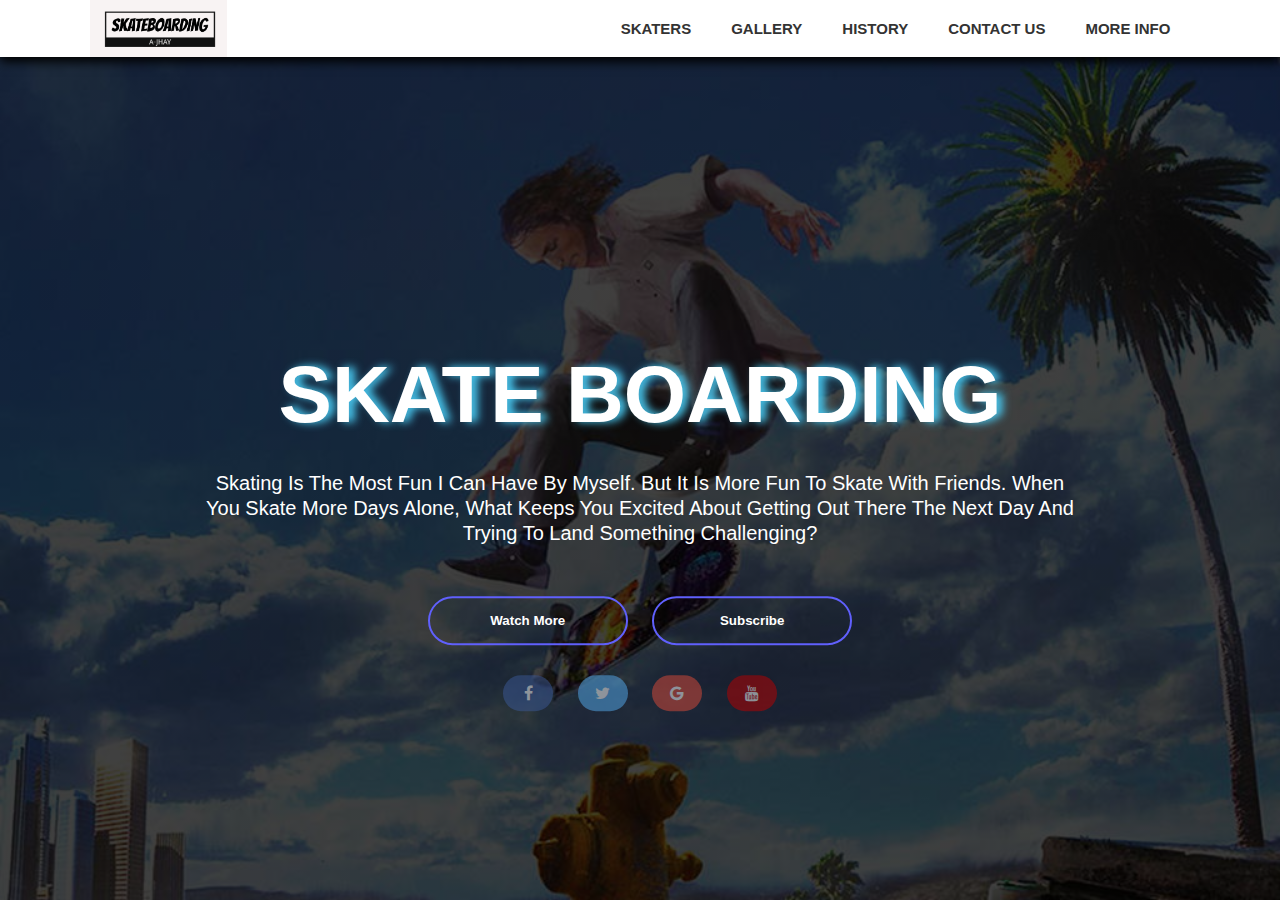
==== index.html @ 876b5c78 "mini project first commit" ====
<!DOCTYPE html>
<html>
<head>
    <meta charset="UTF-8">
    <meta http-equiv="X-UA-Compatible" content="IE=edge">
    <meta name="viewport" content="width=device-width, initial-scale=1.0">
    <title>Home</title>
    <link rel="stylesheet" href="index.css">
    <link rel="stylesheet" href="https://cdnjs.cloudflare.com/ajax/libs/font-awesome/4.7.0/css/font-awesome.min.css">
    <link rel="stylesheet" href="https://cdnjs.cloudflare.com/ajax/libs/font-awesome/4.7.0/css/font-awesome.min.css">
        <body>

            <header>
                <img src="imagehome/logo.png.png"  class="logo">

                <input type="checkbox" id="menu-bar">
                <label for="menu-bar"><b>MENU</b></label>
                <nav class="navbar">
                    <ul>
                        <li><a href="Skater.html">SKATERS</a></li>
                        <li><a href="image.html">GALLERY</a></li>
                        <li><a href="#">HISTORY</a></li>
                        <li><a href="#">CONTACT US</a></li>
                        <li><a href="https://en.wikipedia.org/wiki/Skateboarding">MORE INFO</a></li>
                    </ul>
                </nav>
            </header>
                <div class="content">
                    <h1>SKATE BOARDING</h1>
                    <p>skating is the most fun i can have by myself. But it is more fun to skate with friends. When you skate more days alone, 
                    what keeps you excited about getting  out there the next day and trying to land something challenging?</p>
                <div>
                    <button type="button"> <span></span>Watch More</button>
                    <button type="button"><span></span>Subscribe</button>
                </div>
                
                <div class="footer">
                    <a href="#" class="fa fa-facebook"></a>
                    <a href="#" class="fa fa-twitter"></a>
                    <a href="#" class="fa fa-google"></a> 
                    <a href="#" class="fa fa-youtube"></a>     
                </div>          
                </div>

            </div>

        </body>
</html>
---- index.css ----
*{
    margin: 0;
    box-sizing: border-box;
    font-family: Arial, Helvetica, sans-serif;
    text-transform: capitalize;
    text-decoration: none;
}
body{
    min-height: 100vh ;
    background-image: linear-gradient(rgba(0,0,0,0.75), rgba(0,0,0,0.75)), url(imagehome/skt.jpeg);
    background-size: cover;
    background-position: center;
}
header{
    position: flex;
    background: #ffffff;
    box-shadow: 0 5px 10px rgba(0, 0, 0, 1);
    padding: 0px 7%;
    display: flex;
    align-items: center;
    justify-content: space-between;
    z-index: 1000;
}
header .logo{
    width: 137px;
}
header .navbar ul{
    list-style: none;
}
header .navbar ul li{
    position: relative;
    float: left;
}
header .navbar ul li a{
    font-size: 15px;
    font-weight: bold;
    padding: 20px;
    color: #333;
    display: block;
}
header .navbar ul li a:hover{
    background-color: #333;
    color: #ffffff;
}
/* this is for menu-bar */
#menu-bar{
    display: none;
}
header label{
    font-size: 20px;
    color: #333;
    cursor: pointer;
    display: none;
}

.content{  
    width: 100%;
    position: absolute;
    top: 50%;
    transform: translateY(-40%); 
    text-align: center;
    color: white;
}
.content h1{
    text-shadow: 6px 0 8px #48c8f0;
    font-size: 80px;
    margin-top: 80px;
}
.content p{
    margin:30px 200px;
    font-size: 20px;
    font-weight: 100;
    line-height:25px ;
}

button{
    width: 200px;
    padding: 15px 0;
    text-align: center;
    margin:20px 10px;
    border-radius: 25px;
    font-weight: bold;
    border: 2px solid rgb(96, 96, 253);
    background: transparent;
    color: white;
    cursor: pointer;
    position: relative;     
}
span{  
    background: rgb(96, 96, 253);
    height: 100%;
    width: 0;
    border-radius: 25px;
    position: absolute;
    left: 0;
    bottom: 0;
    z-index: -1;
    transition: 0.5s;    
}
button:hover span{
    width: 100%;
}
button:hover{
    border: none;
}
.fa {
    padding: 10px;
    font-size: 30px;
    width: 50px;
    text-decoration: none;
    margin: 10px 10px;
    border-radius: 23px;
    opacity: 0.5;
  }
  .fa:hover {
    opacity: 1;
}

.fa-facebook {
    background: #3B5998;
    color: white;
  }
  
  .fa-twitter {
    background: #55ACEE;
    color: white;
  }
  
  .fa-google {
    background: #dd4b39;
    color: white;
  }
  .fa-youtube {
    background: #bb0000;
    color: white;
  }


@media screen and (max-width:991px){
    header{
        padding: 20px;
        z-index: 1000;
    }
    header .logo{
    margin: -24px 0 -19px -19px;
    }
    header label{
        display: initial;
    }
    header .navbar{
        position: absolute;
        top:57px;
        left: -45px;
        right: 0;
        background: #fff;
        border-top: 1px solid rgba(0, 0, 0, .1);
        display: none;
        z-index: 1000;
    }
    header .navbar ul li{
        width: 100%;
    }
    #menu-bar:checked ~ .navbar{
        display: initial;
    }
}
@media screen and (min-width:300px) and (max-width:850px){
    header label{
        display: initial;
    }
    .content h1{
        font-size: 55px;
    }
    .content p{
    margin:30px;
    font-size: 15px;
    line-height:21px ;
    }
}
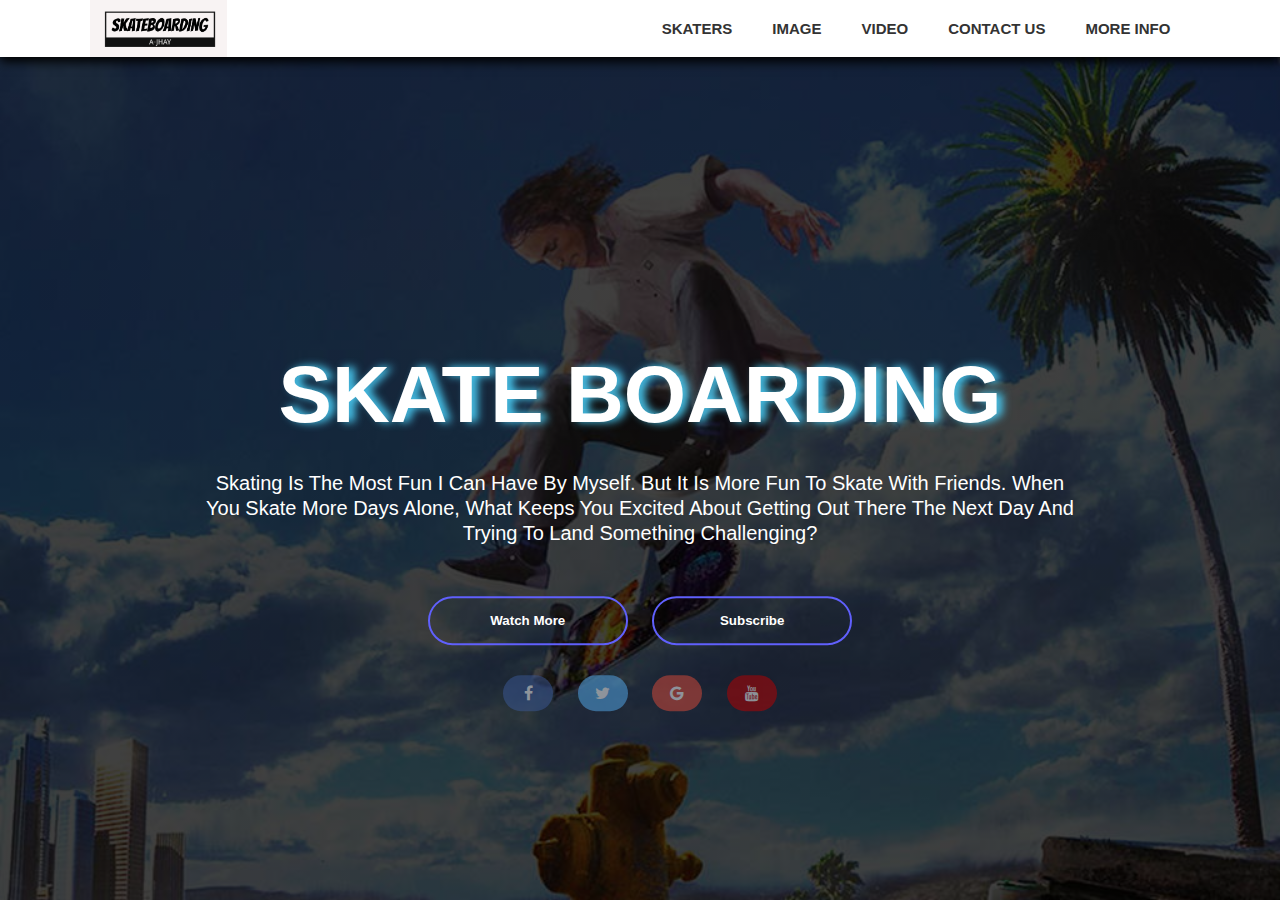
==== commit 4125d76a: "add Video html and modified some pages" ====
--- a/index.html
+++ b/index.html
@@ -18,8 +18,8 @@
                 <nav class="navbar">
                     <ul>
                         <li><a href="Skater.html">SKATERS</a></li>
-                        <li><a href="image.html">GALLERY</a></li>
-                        <li><a href="#">HISTORY</a></li>
+                        <li><a href="image.html">IMAGE</a></li>
+                        <li><a href="videos.html">VIDEO</a></li>
                         <li><a href="#">CONTACT US</a></li>
                         <li><a href="https://en.wikipedia.org/wiki/Skateboarding">MORE INFO</a></li>
                     </ul>
--- a/index.css
+++ b/index.css
@@ -23,6 +23,7 @@
 }
 header .logo{
     width: 137px;
+    cursor: pointer;
 }
 header .navbar ul{
     list-style: none;
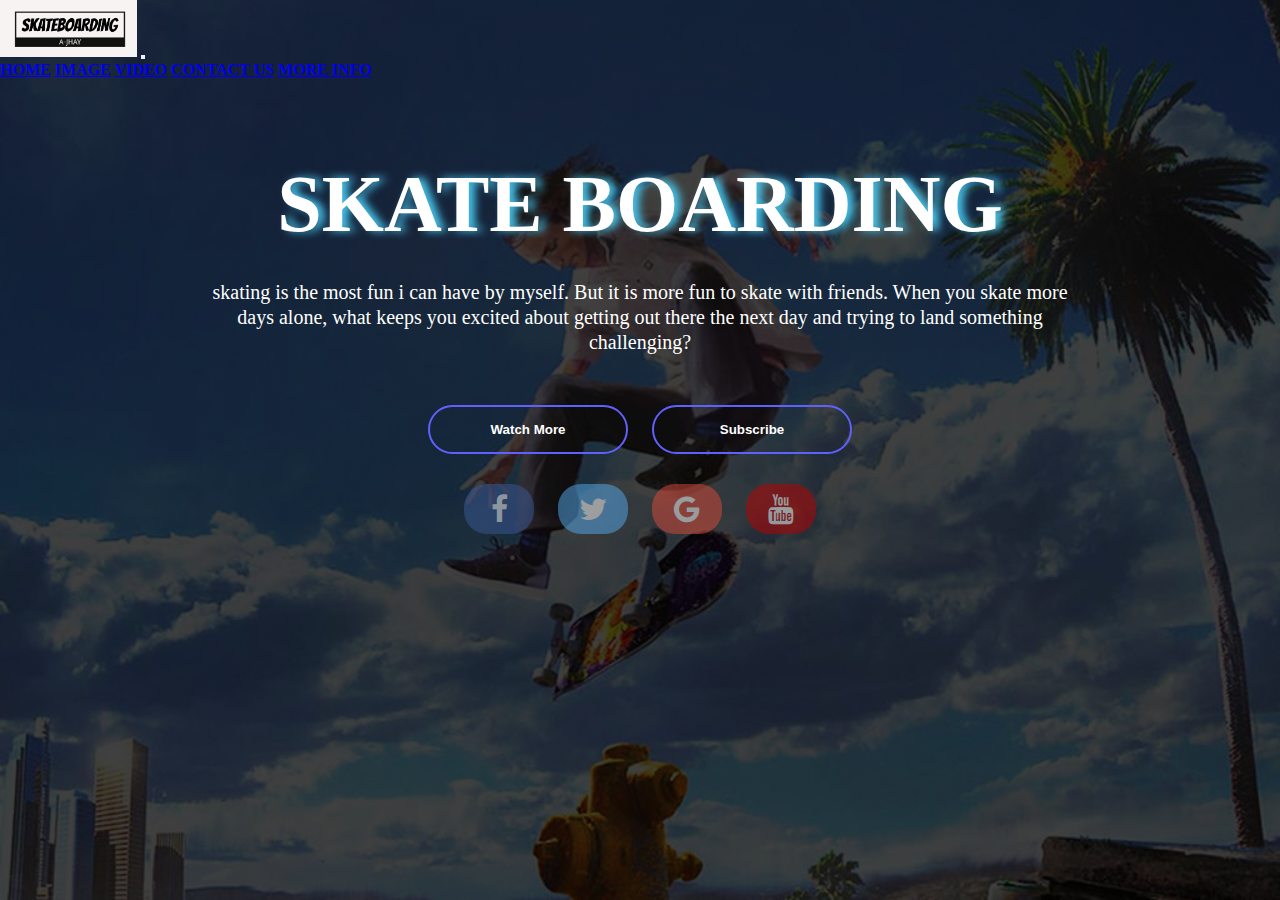
==== commit 35d6d854: "modified the content" ====
--- a/index.html
+++ b/index.html
@@ -1,48 +1,191 @@
 <!DOCTYPE html>
 <html>
-<head>
-    <meta charset="UTF-8">
-    <meta http-equiv="X-UA-Compatible" content="IE=edge">
-    <meta name="viewport" content="width=device-width, initial-scale=1.0">
+  <head>
+    <meta charset="UTF-8" />
+    <meta http-equiv="X-UA-Compatible" content="IE=edge" />
+    <meta name="viewport" content="width=device-width, initial-scale=1.0" />
     <title>Home</title>
-    <link rel="stylesheet" href="index.css">
-    <link rel="stylesheet" href="https://cdnjs.cloudflare.com/ajax/libs/font-awesome/4.7.0/css/font-awesome.min.css">
-    <link rel="stylesheet" href="https://cdnjs.cloudflare.com/ajax/libs/font-awesome/4.7.0/css/font-awesome.min.css">
-        <body>
+    <link
+      rel="stylesheet"
+      href="https://cdnjs.cloudflare.com/ajax/libs/font-awesome/4.7.0/css/font-awesome.min.css"
+    />
+    <link
+      rel="stylesheet"
+      href="https://cdnjs.cloudflare.com/ajax/libs/font-awesome/4.7.0/css/font-awesome.min.css"
+    />
+    <link
+      href="https://cdn.jsdelivr.net/npm/bootstrap@5.3.0-alpha1/dist/css/bootstrap.min.css"
+      rel="stylesheet"
+      integrity="sha384-GLhlTQ8iRABdZLl6O3oVMWSktQOp6b7In1Zl3/Jr59b6EGGoI1aFkw7cmDA6j6gD"
+      crossorigin="anonymous"
+    />
 
-            <header>
-                <img src="imagehome/logo.png.png"  class="logo">
+    <style>
+      * {
+        margin: 0;
+        padding: 0;
+      }
+      body {
+        min-height: 100vh;
+        background-image: linear-gradient(
+            rgba(0, 0, 0, 0.75),
+            rgba(0, 0, 0, 0.75)
+          ),
+          url(imagehome/skt.jpeg);
+        background-size: cover;
+        background-position: center;
+      }
 
-                <input type="checkbox" id="menu-bar">
-                <label for="menu-bar"><b>MENU</b></label>
-                <nav class="navbar">
-                    <ul>
-                        <li><a href="Skater.html">SKATERS</a></li>
-                        <li><a href="image.html">IMAGE</a></li>
-                        <li><a href="videos.html">VIDEO</a></li>
-                        <li><a href="#">CONTACT US</a></li>
-                        <li><a href="https://en.wikipedia.org/wiki/Skateboarding">MORE INFO</a></li>
-                    </ul>
-                </nav>
-            </header>
-                <div class="content">
-                    <h1>SKATE BOARDING</h1>
-                    <p>skating is the most fun i can have by myself. But it is more fun to skate with friends. When you skate more days alone, 
-                    what keeps you excited about getting  out there the next day and trying to land something challenging?</p>
-                <div>
-                    <button type="button"> <span></span>Watch More</button>
-                    <button type="button"><span></span>Subscribe</button>
-                </div>
-                
-                <div class="footer">
-                    <a href="#" class="fa fa-facebook"></a>
-                    <a href="#" class="fa fa-twitter"></a>
-                    <a href="#" class="fa fa-google"></a> 
-                    <a href="#" class="fa fa-youtube"></a>     
-                </div>          
-                </div>
+      .navbar {
+        padding: 0px;
+      }
 
-            </div>
+      .navbar-nav {
+        font-weight: bolder;
+      }
+      .navbar-nav .navbar-item:hover {
+        display: flex;
+        background-color: #333;
+        color: #ffffff;
+      }
+      .content {
+        width: 100%;
+        text-align: center;
+        color: white;
+      }
+      .content h1 {
+        text-shadow: 6px 0 8px #48c8f0;
+        font-size: 80px;
+        margin-top: 80px;
+        font-weight: bold;
+      }
+      .content p {
+        margin: 30px 200px;
+        font-size: 20px;
+        line-height: 25px;
+      }
+      .btns {
+        width: 200px;
+        padding: 15px 0;
+        text-align: center;
+        margin: 20px 10px;
+        border-radius: 25px;
+        font-weight: bold;
+        border: 2px solid rgb(96, 96, 253);
+        background: transparent;
+        color: white;
+        cursor: pointer;
+        position: relative;
+      }
+      .spn {
+        background: rgb(96, 96, 253);
+        height: 100%;
+        width: 0;
+        border-radius: 25px;
+        position: absolute;
+        left: 0;
+        bottom: 0;
+        z-index: -1;
+        transition: 0.5s;
+      }
+      .btns:hover span {
+        width: 100%;
+      }
+      .btns:hover {
+        border: none;
+      }
+      .fa {
+        padding: 10px;
+        font-size: 30px;
+        width: 50px;
+        text-decoration: none;
+        margin: 10px 10px;
+        border-radius: 23px;
+        opacity: 0.5;
+      }
+      .fa:hover {
+        opacity: 1;
+      }
+      .fa-facebook {
+        background: #3b5998;
+        color: white;
+      }
 
-        </body>
-</html> +      .fa-twitter {
+        background: #55acee;
+        color: white;
+      }
+
+      .fa-google {
+        background: #dd4b39;
+        color: white;
+      }
+      .fa-youtube {
+        background: #bb0000;
+        color: white;
+      }
+      @media screen and (max-width: 600px) {
+        .content p {
+        margin: 0;
+        }
+      }
+    </style>
+  </head>
+
+  <body>
+    <nav class="navbar navbar-expand-lg navbar-light bg-light p-0">
+      <div class="container-fluid">
+        <a class="navbar-brand" href="#">
+          <img src="imagehome/logo.png.png" alt="logo" width="137px"
+        /></a>
+        <button
+          class="navbar-toggler"
+          data-bs-toggle="collapse"
+          data-bs-target="#navbar-collapse"
+        >
+          <span class="navbar-toggler-icon"></span>
+        </button>
+        <div class="collapse navbar-collapse" id="navbar-collapse">
+          <div class="navbar-nav ms-auto">
+            <a href="index.html" class="navbar-item nav-link p-4">HOME</a>
+            <a href="image.html" class="navbar-item nav-link p-4">IMAGE</a>
+            <a href="videos.html" class="navbar-item nav-link p-4">VIDEO</a>
+            <a href="contactUs.html" class="navbar-item nav-link p-4"
+              >CONTACT US</a
+            >
+            <a
+              href="https://en.wikipedia.org/wiki/Skateboarding"
+              class="navbar-item nav-link p-4"
+              >MORE INFO</a
+            >
+          </div>
+        </div>
+      </div>
+    </nav>
+
+    <div class="content">
+      <h1>SKATE BOARDING</h1>
+      <p>
+        skating is the most fun i can have by myself. But it is more fun to
+        skate with friends. When you skate more days alone, what keeps you
+        excited about getting out there the next day and trying to land
+        something challenging?
+      </p>
+      <div>
+        <button class="btns"><span class="spn"></span>Watch More</button>
+        <button class="btns"><span class="spn"></span>Subscribe</button>
+        <div class="footer">
+          <a href="https://www.facebook.com" class="fa fa-facebook"></a>
+          <a href="https://twitter.com" class="fa fa-twitter"></a>
+          <a href="https://www.google.com" class="fa fa-google"></a>
+          <a href="https://www.youtube.com" class="fa fa-youtube"></a>
+        </div>
+      </div>
+    </div>
+    <script
+      src="https://cdn.jsdelivr.net/npm/bootstrap@5.3.0-alpha1/dist/js/bootstrap.bundle.min.js"
+      integrity="sha384-w76AqPfDkMBDXo30jS1Sgez6pr3x5MlQ1ZAGC+nuZB+EYdgRZgiwxhTBTkF7CXvN"
+      crossorigin="anonymous"
+    ></script>
+  </body>
+</html>
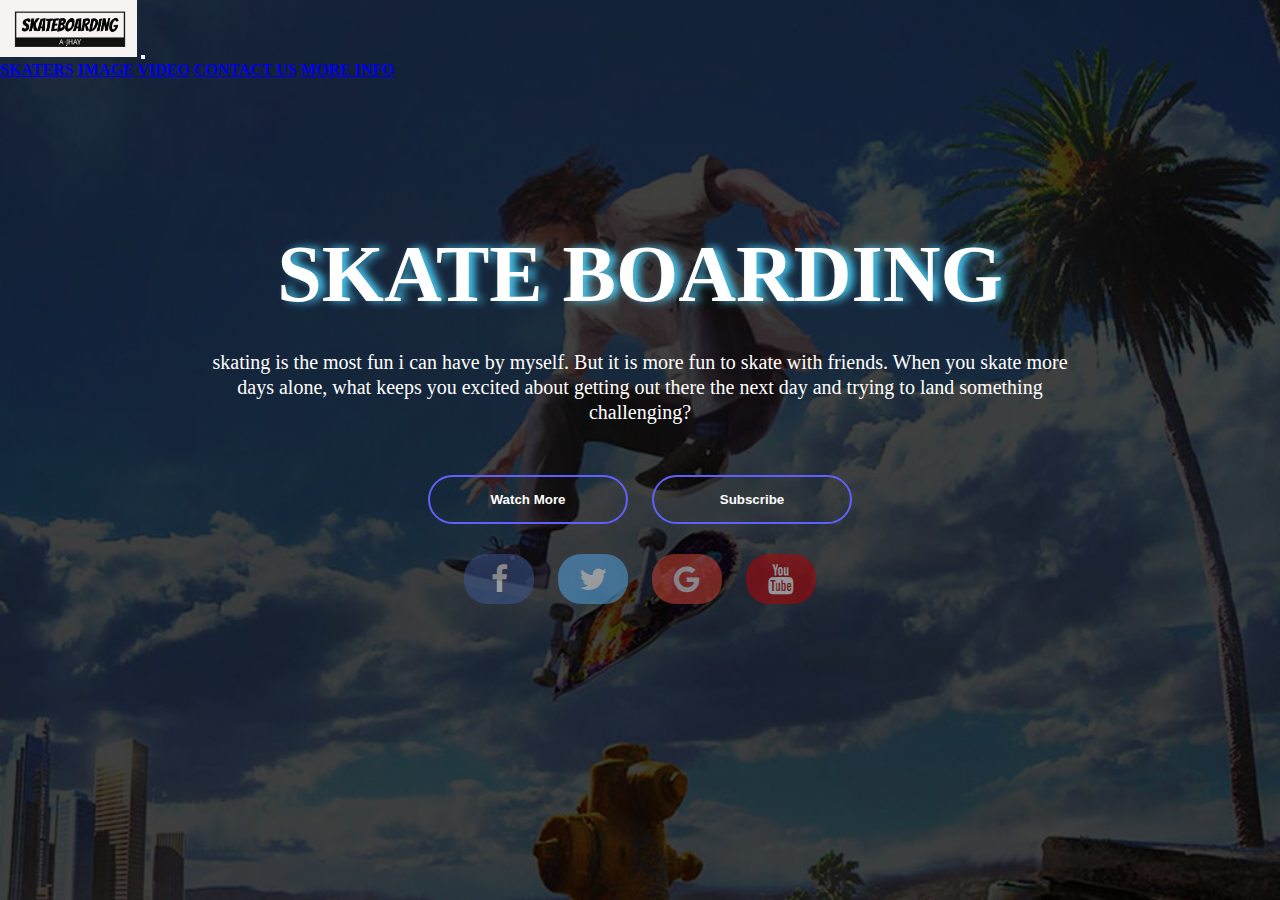
==== commit cf64a75b: "link and modified content" ====
--- a/index.html
+++ b/index.html
@@ -56,7 +56,7 @@
       .content h1 {
         text-shadow: 6px 0 8px #48c8f0;
         font-size: 80px;
-        margin-top: 80px;
+        margin-top: 150px;
         font-weight: bold;
       }
       .content p {
@@ -147,7 +147,7 @@
         </button>
         <div class="collapse navbar-collapse" id="navbar-collapse">
           <div class="navbar-nav ms-auto">
-            <a href="index.html" class="navbar-item nav-link p-4">HOME</a>
+            <a href="Skater.html" class="navbar-item nav-link p-4">SKATERS</a>
             <a href="image.html" class="navbar-item nav-link p-4">IMAGE</a>
             <a href="videos.html" class="navbar-item nav-link p-4">VIDEO</a>
             <a href="contactUs.html" class="navbar-item nav-link p-4"
